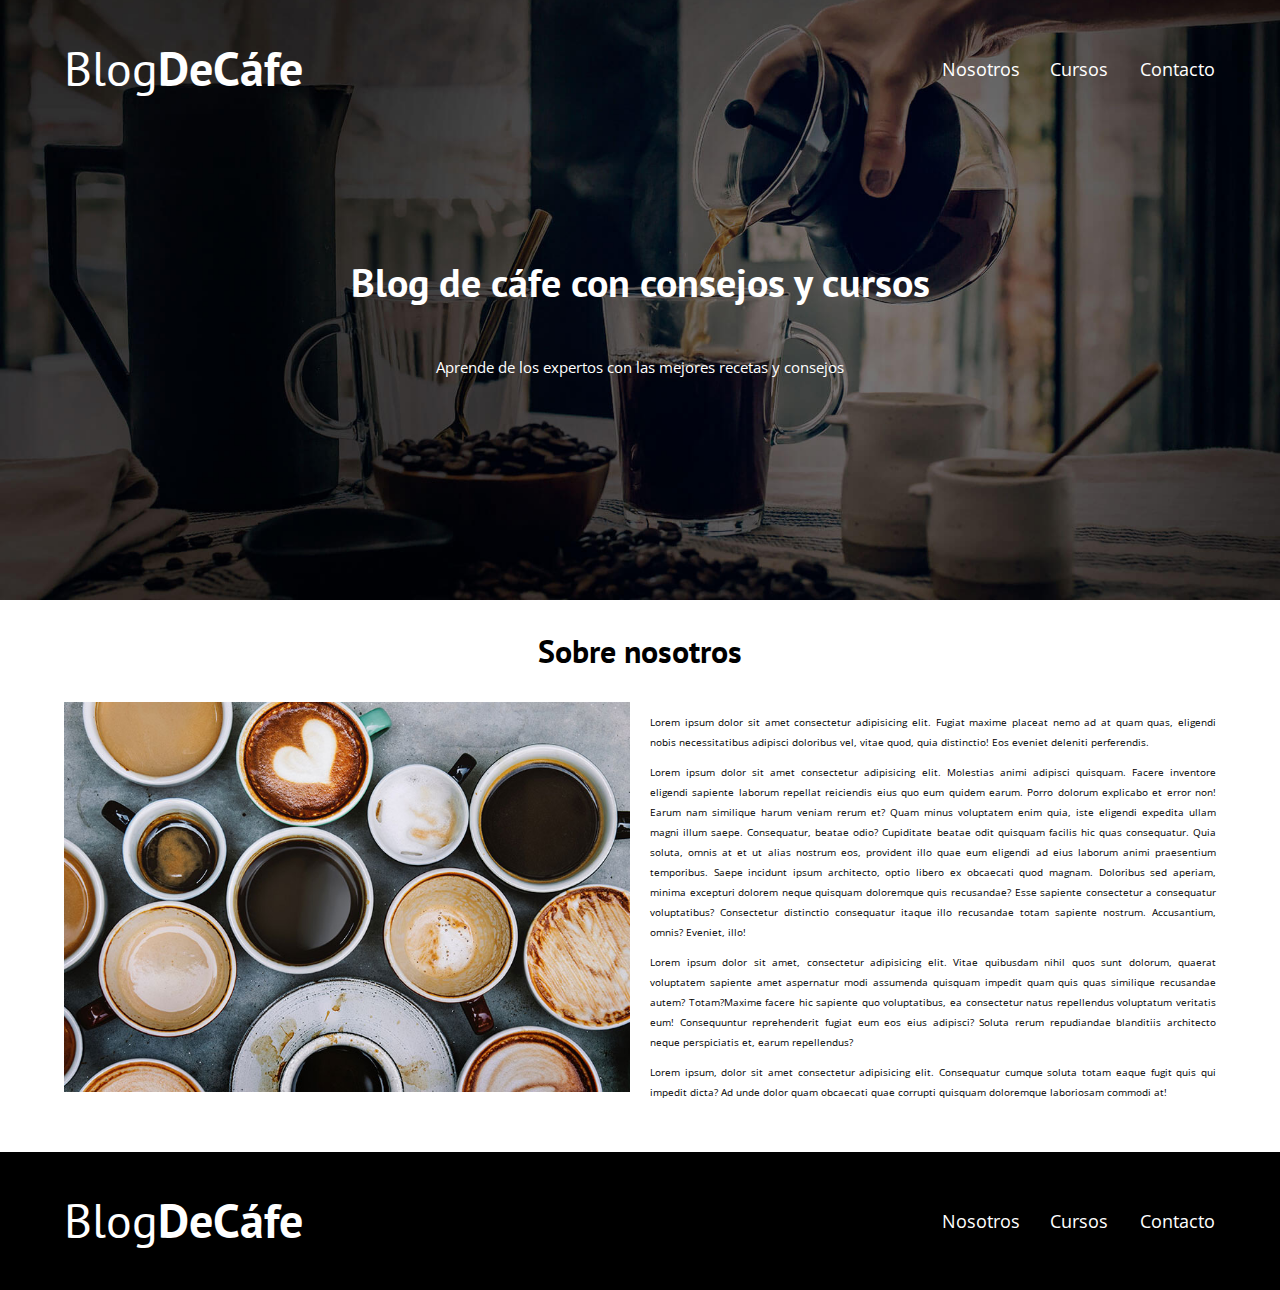
==== about.html @ f8befcc1 "About us page" ====
<!DOCTYPE html>
<html lang="en">
<head>
    <meta charset="UTF-8">
    <meta name="viewport" content="width=device-width, initial-scale=1.0">
    <title>BlogDeCafe</title>

    <link rel="stylesheet" href="css/normalize.css">
    <link rel="preconnect" href="https://fonts.gstatic.com">
    <link href="https://fonts.googleapis.com/css2?family=Open+Sans&family=PT+Sans:wght@400;700&display=swap" rel="stylesheet">
    <link rel="stylesheet" href="css/style.css">
</head>
<body>
    <!-- Header -->
    <header class="header">
        <div class="container">
            <div class="bar">
                <a href="index.html" class="logo">
                    <h1 class="logo__name no-margin txt-center">Blog<span class="logo__bold">DeCáfe</span></h1>
                </a>
                <!-- Navigation -->
                <nav class="navigation">
                    <a href="about.html" class="navigation__link">Nosotros</a>
                    <a href="courses.html" class="navigation__link">Cursos</a>
                    <a href="contact.html" class="navigation__link">Contacto</a>
                </nav>
                <!-- End Navigation -->
            </div>
        </div>
        <div class="header-txt">
            <h2 class="no-margin">Blog de cáfe con consejos y cursos</h2>
            <p class="no-margin">Aprende de los expertos con las mejores recetas y consejos</p>
        </div>
    </header>
    <!-- End Header -->
    <main class="container">
        <h3 class="txt-center">Sobre nosotros</h3>
        <div class="about-us">
            <div class="about-us__image">
                <img src="assets/img/nosotros.jpg" alt="About us image">
            </div>
            <div class="about-us__text">
                <p>Lorem ipsum dolor sit amet consectetur adipisicing elit. Fugiat maxime placeat nemo ad at quam quas, eligendi nobis necessitatibus adipisci doloribus vel, vitae quod, quia distinctio! Eos eveniet deleniti perferendis.</p>
                <p>Lorem ipsum dolor sit amet consectetur adipisicing elit. Molestias animi adipisci quisquam. Facere inventore eligendi sapiente laborum repellat reiciendis eius quo eum quidem earum. Porro dolorum explicabo et error non!
                Earum nam similique harum veniam rerum et? Quam minus voluptatem enim quia, iste eligendi expedita ullam magni illum saepe. Consequatur, beatae odio? Cupiditate beatae odit quisquam facilis hic quas consequatur.
                Quia soluta, omnis at et ut alias nostrum eos, provident illo quae eum eligendi ad eius laborum animi praesentium temporibus. Saepe incidunt ipsum architecto, optio libero ex obcaecati quod magnam.
                Doloribus sed aperiam, minima excepturi dolorem neque quisquam doloremque quis recusandae? Esse sapiente consectetur a consequatur voluptatibus? Consectetur distinctio consequatur itaque illo recusandae totam sapiente nostrum. Accusantium, omnis? Eveniet, illo!</p>
                <p>Lorem ipsum dolor sit amet, consectetur adipisicing elit. Vitae quibusdam nihil quos sunt dolorum, quaerat voluptatem sapiente amet aspernatur modi assumenda quisquam impedit quam quis quas similique recusandae autem? Totam?Maxime facere hic sapiente quo voluptatibus, ea consectetur natus repellendus voluptatum veritatis eum! Consequuntur reprehenderit fugiat eum eos eius adipisci? Soluta rerum repudiandae blanditiis architecto neque perspiciatis et, earum repellendus?</p>
                <p>Lorem ipsum, dolor sit amet consectetur adipisicing elit. Consequatur cumque soluta totam eaque fugit quis qui impedit dicta? Ad unde dolor quam obcaecati quae corrupti quisquam doloremque laboriosam commodi at!</p>
            </div>
        </div>
    </main>
    <!-- Footer -->
    <footer class="footer">
        <div class="container">
            <div class="bar">
                <a href="index.html" class="logo">
                    <h1 class="logo__name no-margin txt-center">Blog<span class="logo__bold">DeCáfe</span></h1>
                </a>
                <!-- Navigation -->
                <nav class="navigation">
                    <a href="about.html" class="navigation__link">Nosotros</a>
                    <a href="courses.html" class="navigation__link">Cursos</a>
                    <a href="contact.html" class="navigation__link">Contacto</a>
                </nav>
                <!-- End Navigation -->
            </div>
        </div>
    </footer>
    <!-- End Footer -->
</body>
</html>
---- css/style.css ----
:root {
    --fontHeading: 'PT Sans', sans-serif;
    --fontParagraph: 'Open Sans', sans-serif;

    --primary: #784D3C;
    --lightGray: #E1E1E1;
    --white: #FFFFFF;
    --black: #000000;
}
html {
    font-size: 62.5%;
}
body {
    font-family: var(--fontParagraph);
    font-family: 1.6rem;
    line-height: 2;
}

/* -------------Global-------------*/
.container {
    /* max-width: 120rem;
    width: 90%; */
    width: min(90%, 120rem);
    margin: 0 auto;
}
a {
    text-decoration: none;
}
img {
    max-width: 100%;
}
/* -------------Headings-------------*/
h1, h2, h3, h4 {
    font-family: var(--fontHeading);
    line-height: 1.2;
}
h1 {
    font-size: 4rem;
}
h2 {
    font-size: 3.2rem;
}
h3 {
    font-size: 2.8rem;
}
h4 {
    font-size: 2.5rem;
}
/* -------------Utilities-------------*/
.no-margin {
    margin: 0;
}
.no-padding {
    padding: 0;
}
.txt-center {
    text-align: center;
}

/* --------------------------*/
/*           Homepage        */
/* --------------------------*/

/* -------------Header-------------*/
.header{
    background-image: url('../assets/img/banner.jpg');
    height: 60rem;
    background-size: cover;
    background-repeat: no-repeat;
    background-position: center center;
}
.header-txt {
    text-align: center;
    color: var(--white);
    margin-top: 5rem;
}
.header-txt h2 {
    margin-bottom: 3rem;
    padding: 1rem;
}
.header-txt p {
    font-size: 1.5rem;
    line-height: 1.5;
    padding: 1rem;
}
.logo {
    color: var(--white);
}
.logo__name {
    font-weight: 400;
}
.logo__bold {
    font-weight: 700;
}
.bar {
    padding-top: 4rem;
}

/* -------------Navigation-------------*/
.navigation__link {
    display: block;
    text-align: center;
    font-size: 1.8rem;
    color: var(--white);
}

/* -------------Blog-------------*/
.blog-post {
    border-bottom: 1px solid var(--lightGray);
    margin-bottom: 2rem;
}
.blog-post:last-of-type {
    border: none;
    margin-bottom: 0;
}
.button {
    display: block;
    font-family: var(--fontHeading);
    color: var(--white);
    text-align: center;
    padding: 1rem 3rem;
    font-size: 1.8rem;
    text-transform: uppercase;
    font-weight: 700;
    margin-bottom: 2rem;
}
.button--primary {
    background-color: var(--black);
}
.button--secondary {
    background-color: var(--primary);
}

/* -------------Aside-------------*/
.courses {
    list-style: none;
}
.widget-course {
    border-bottom: 1px solid var(--lightGray);
    margin-bottom: 2rem;
}
.widget-course:last-of-type {
    border: none;
    margin-bottom: 0;
}
.widget-course__label {
    font-family: var(--fontHeading);
    font-weight: 700;
}
.widget-course__info {
    font-weight: 400;
}
.widget-course__label, 
.widget-course__info {
    font-size: 1.8rem;
}

/* -------------Footer-------------*/
.footer {
    background-color: var(--black);
    padding-bottom: 4rem;
    margin-top: 4rem;
}

/* --------------------------------*/
/*           About us page         */
/* --------------------------------*/
.about-us__text {
    text-align: justify;
}



@media (min-width: 768px) { 
    /* -------------Headings-------------*/
    h1 {
        font-size: 4.8rem;
    }
    h2 {
        font-size: 4rem;
    }
    h3 {
        font-size: 3.2rem;
    }
    h4 {
        font-size: 2.8rem;
    }
    /* -------------Header-------------*/
    .bar {
        display: flex;
        justify-content: space-between;
        align-items: center;   
    }
    .header-txt {
        margin-top: 15rem;
    }
    /* -------------Navigation-------------*/
    .navigation {
        display: grid;
        grid-template-columns: repeat(3, 1fr);
        column-gap: 2rem;
    }
    /* -------------Main-------------*/
    .main-content {
        display: grid;
        grid-template-columns: 2fr 1fr;
        column-gap: 4rem;
    }
    /* -------------Blog-------------*/
    .button {
        display: inline-block;
    }

    /* --------------------------------*/
    /*           About us page         */
    /* --------------------------------*/
    .about-us {
        display: grid;
        grid-template-columns: repeat(2, 1fr);
        column-gap: 2rem;
    }
}
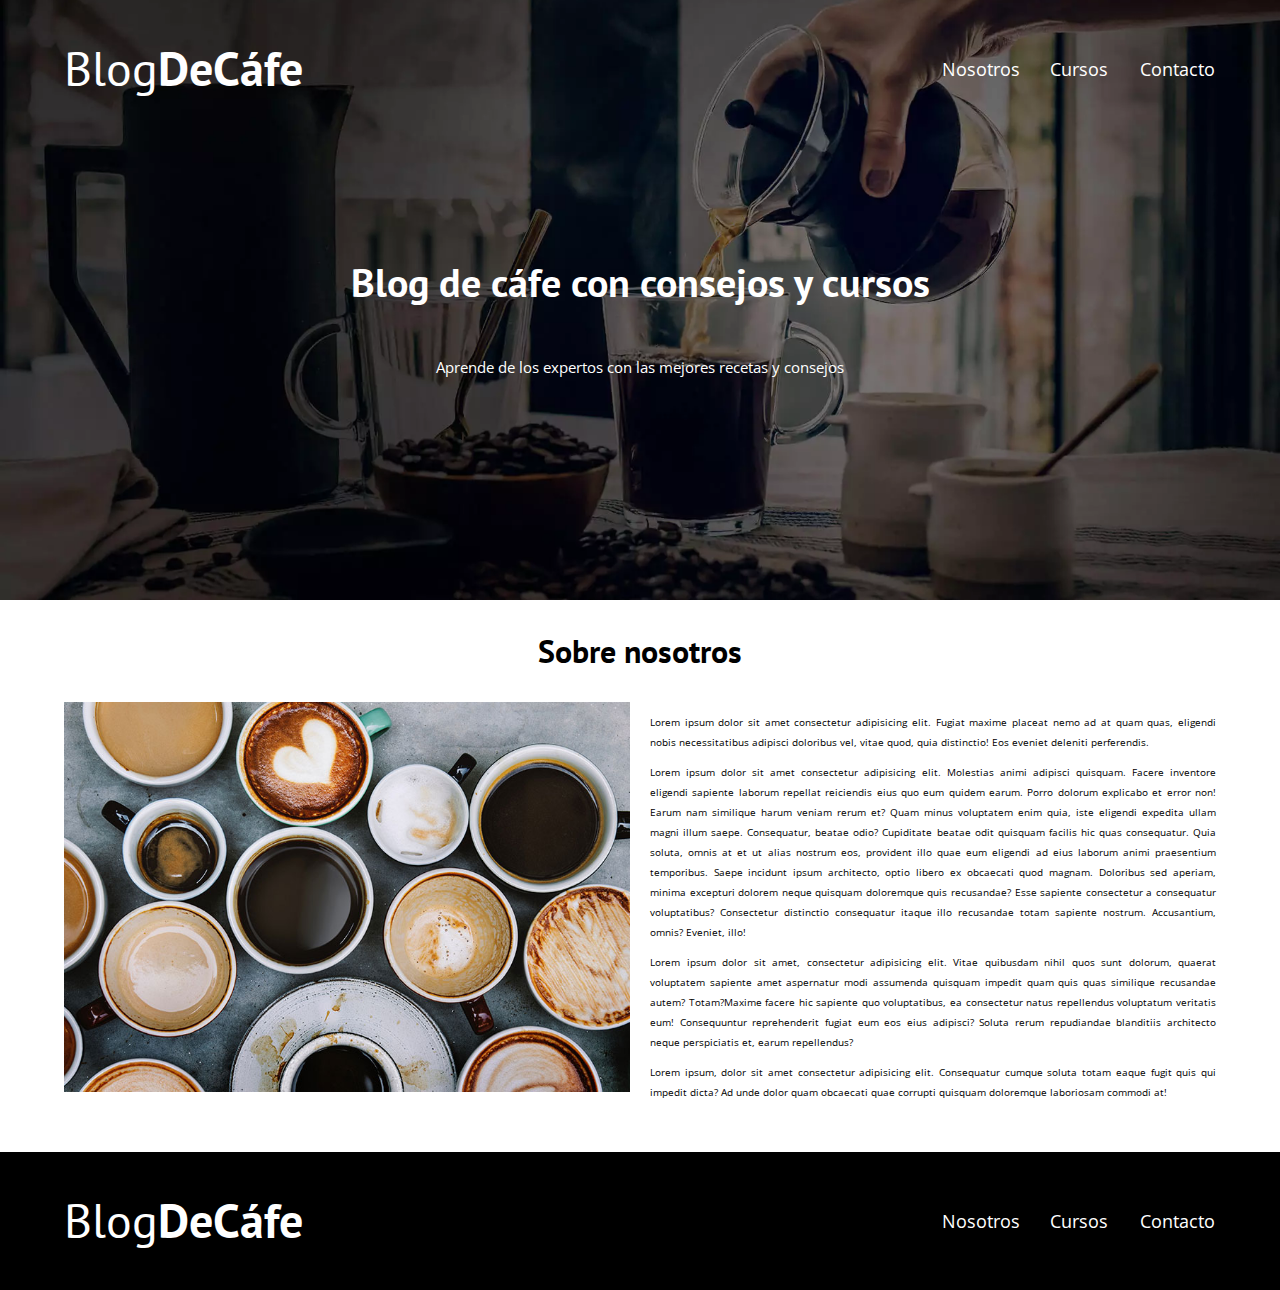
==== commit 6d5a2137: "Add performance" ====
--- a/about.html
+++ b/about.html
@@ -33,6 +33,7 @@
         </div>
     </header>
     <!-- End Header -->
+    <!-- Main -->
     <main class="container">
         <h3 class="txt-center">Sobre nosotros</h3>
         <div class="about-us">
@@ -50,6 +51,7 @@
             </div>
         </div>
     </main>
+    <!-- End Main -->
     <!-- Footer -->
     <footer class="footer">
         <div class="container">
@@ -68,5 +70,6 @@
         </div>
     </footer>
     <!-- End Footer -->
+    <script src="js/modernizr.js"></script>
 </body>
 </html>--- a/css/style.css
+++ b/css/style.css
@@ -56,14 +56,21 @@
 .txt-center {
     text-align: center;
 }
-
+.width {
+    width: 100%;
+}
 /* --------------------------*/
 /*           Homepage        */
 /* --------------------------*/
 
 /* -------------Header-------------*/
+.webp .header {
+    background-image: url('../assets/img/banner.webp');
+}
+.no-webp .header {
+    background-image: url('../assets/img/banner.jpg');
+}
 .header{
-    background-image: url('../assets/img/banner.jpg');
     height: 60rem;
     background-size: cover;
     background-repeat: no-repeat;
@@ -123,6 +130,7 @@
     text-transform: uppercase;
     font-weight: 700;
     margin-bottom: 2rem;
+    border: none;
 }
 .button--primary {
     background-color: var(--black);
@@ -143,15 +151,19 @@
     border: none;
     margin-bottom: 0;
 }
-.widget-course__label {
+.widget-course__label,
+.course__label {
     font-family: var(--fontHeading);
     font-weight: 700;
 }
-.widget-course__info {
+.widget-course__info,
+.course__info {
     font-weight: 400;
 }
 .widget-course__label, 
-.widget-course__info {
+.course__label,
+.widget-course__info,
+.course__info {
     font-size: 1.8rem;
 }
 
@@ -168,10 +180,66 @@
 .about-us__text {
     text-align: justify;
 }
-
+.course__description {
+    text-align: justify;
+}
+
+/* --------------------------------*/
+/*           Courses page          */
+/* --------------------------------*/
+.course {
+    padding: 3rem 0;
+    border-bottom: 1px solid var(--lightGray);
+}
+.course:last-of-type {
+    border: none;
+}
+.course__information {
+    margin-top: 2rem;
+}
+
+/* --------------------------------*/
+/*           Contact page          */
+/* --------------------------------*/
+.contact-bg {
+    background-image: url('../assets/img/contacto.jpg');
+    background-repeat: no-repeat;
+    background-size: cover;
+    height: 40rem;
+}
+
+/* --------------------------------*/
+/*           Form page             */
+/* --------------------------------*/
+.form {
+    background-color: var(--white);
+    margin: -5rem auto 0 auto;
+    width: 95%;
+    padding: 5rem;
+}
+.field {
+    margin-bottom: 2rem;
+}
+.field__label {
+    display: block;
+    font-size: 1.8rem;
+}
+.field__input {
+    width: 100%;
+    font-size: 1.8rem;
+    border: 1px solid var(--lightGray);
+    padding: 1rem
+}
+.field__input--textarea {
+    height: 20rem;
+}
 
 
 @media (min-width: 768px) { 
+    /* --------------------------*/
+    /*           Homepage        */
+    /* --------------------------*/
+
     /* -------------Headings-------------*/
     h1 {
         font-size: 4.8rem;
@@ -210,6 +278,9 @@
     .button {
         display: inline-block;
     }
+    .button:hover {
+        cursor: pointer;
+    }
 
     /* --------------------------------*/
     /*           About us page         */
@@ -219,4 +290,31 @@
         grid-template-columns: repeat(2, 1fr);
         column-gap: 2rem;
     }
+
+    /* --------------------------------*/
+    /*           Courses page          */
+    /* --------------------------------*/
+    .course {
+        display: grid;
+        grid-template-columns: 1fr 2fr;
+        column-gap: 2rem;
+    }
+
+    /* --------------------------------*/
+    /*           Form page             */
+    /* --------------------------------*/
+    .field {
+        display: flex;
+    }
+    .field__label {
+        flex: 0 0 9rem;
+        text-align: right;
+        padding-right: 2rem;
+    }
+    /* .field__input {
+        flex: 1;
+    } */
+    .width {
+        width: 25%;
+    }
 }